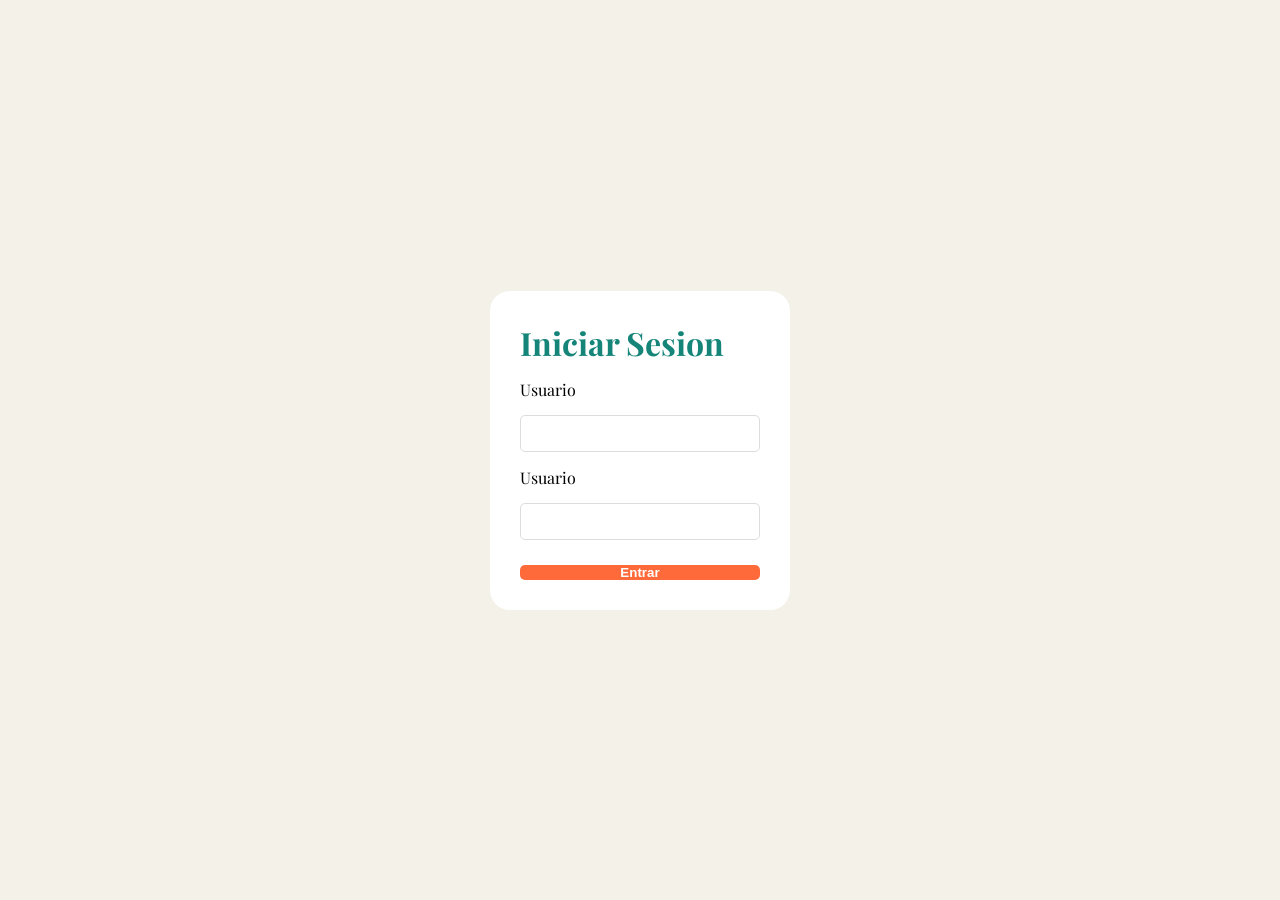
==== Form-Flex.html @ ef40bdd7 "segundo commit" ====
<!DOCTYPE html>
<html lang="en">
<head>
    <meta charset="UTF-8">
    <meta name="viewport" content="width=device-width, initial-scale=1.0">
    <title>Ejemplo Form</title>
    <link rel="stylesheet" href="Style.css">
</head>
<body>
    <div class="form-container">
        <form action="" class="login">
          <h1 class="login-title">Iniciar Sesion</h1>

            <label for="" class="login-label">Usuario</label>
            <input type="text" class="login-user">

            <label for="" class="login-label">Usuario</label>
            <input type="text" class="login-password">

            <button type="submit" class="login-button">Entrar</button>
        </form>
    </div>
</body>
</html>
---- Style.css ----
@import url('https://fonts.googleapis.com/css2?family=Playfair+Display:ital,wght@0,400..900;1,400..900&display=swap');

*{
box-sizing: border-box;
  margin: 0;
  padding: 0;
}

.form-container{
    display: flex;
    align-items: center;
    height: 100vh; /*/Es el 100% del alto de la vista/*/
    justify-content: center;
}

.login{
    padding: 30px;
    background-color: white;
    display: flex;
    flex-direction: column;
    border-radius: 20px;
    width: 300px;
    gap: 15px;/*/Espacio entre todos los elementos/*/
}

body{
    background-color: #F4F1E9;
    font-family: "Playfair Display", serif;
}

input{
    padding: 10px;
    border: 1px solid;
    border-radius: 5px;
    border-color: gainsboro;
}

.login-title{
    color: #15857A;
}
.login-button{
    margin-top: 10px;
    background-color: #FF6A3B;
    color: white;
    border-radius: 5px;
    font-weight: bold;
    cursor: pointer; /*/cambia el cursor/*/
    border: none;
}
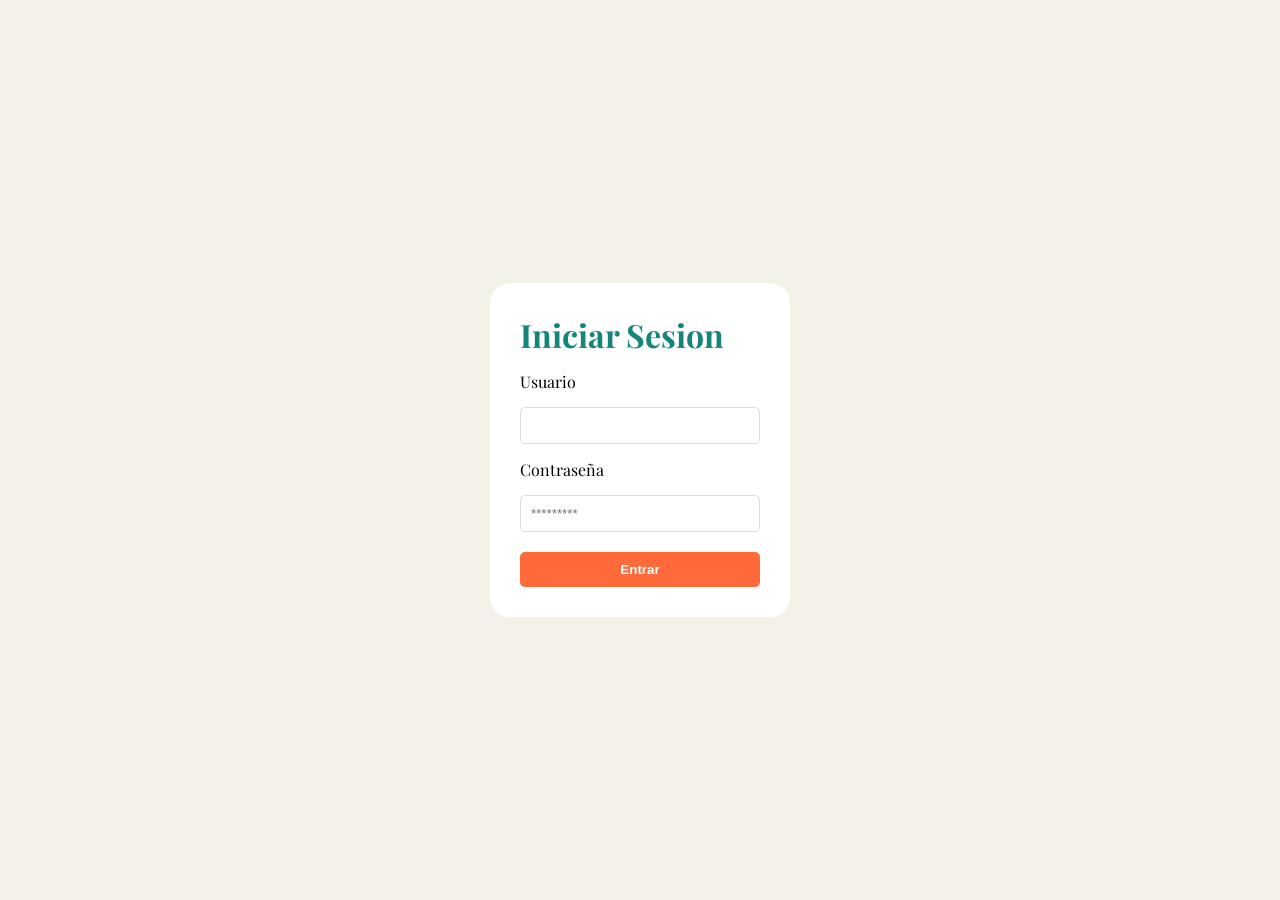
==== commit c9920908: "actualizacion" ====
--- a/Form-Flex.html
+++ b/Form-Flex.html
@@ -14,8 +14,8 @@
             <label for="" class="login-label">Usuario</label>
             <input type="text" class="login-user">
 
-            <label for="" class="login-label">Usuario</label>
-            <input type="text" class="login-password">
+            <label for="" class="login-label">Contraseña</label>
+            <input type="password" class="login-password" placeholder="*********">
 
             <button type="submit" class="login-button">Entrar</button>
         </form>
--- a/Style.css
+++ b/Style.css
@@ -39,7 +39,8 @@
     color: #15857A;
 }
 .login-button{
-    margin-top: 10px;
+    padding: 10px;
+    margin-top: 5px;
     background-color: #FF6A3B;
     color: white;
     border-radius: 5px;
